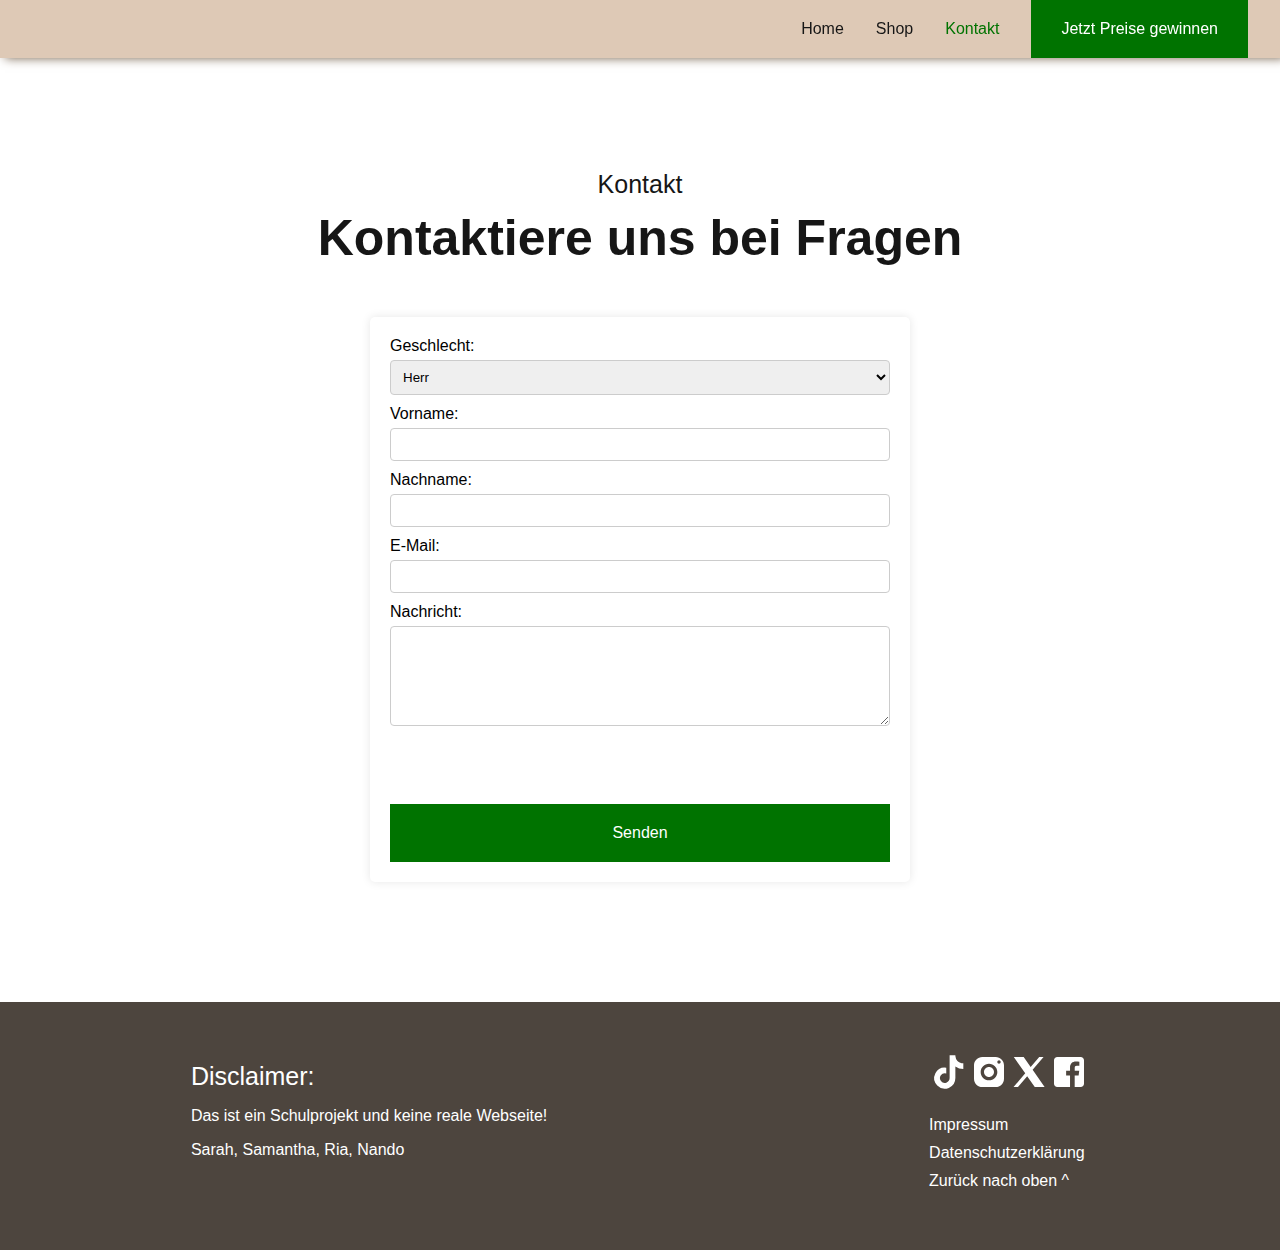
==== contact.html @ 3d5c15a6 "Website Grundgerüst" ====
<!DOCTYPE html>
<html lang="en">
<head>
    <meta charset="UTF-8">
    <meta name="viewport" content="width=device-width, initial-scale=1.0">
    <title>DIENSTAG - fast wie FREITAG.</title>
    <link rel="stylesheet" href="css/index.css">
    <link rel="stylesheet" href="css/contact.css">
    <link rel="icon" type="image/x-icon" href="content/f_favicon.png" style="width: 100%; height: 100%;">
</head>
<script src="js/common.js"></script>
<script src="js/contact.js"></script>
<body onload="burgerMenu()">
  <header id="header" class="sticky">
    <a href="index.html"><img src="images/Logo_Dienstag.png" alt="" class="logo"></a>
      <div id="burger-menu" class="burger-menu" onclick="burgerMenu()">
        <div class="bar"></div>
        <div class="bar"></div>
        <div class="bar"></div>
      </div>
      <nav class="nav">
        <a href="index.html">Home</a>
        <a href="#shop">Shop</a>
        <a href="index.html#shop" class="active">Kontakt</a>
        <a href="game.html"><button>Jetzt Preise gewinnen</button></a>
      </nav>
      <nav class="burger-nav">
        <a href="index.html" class="nav-link">Home</a>
        <a href="index.html#shop" class="nav-link">Shop</a>
        <a href="contact.html" class="nav-link active">Kontakt</a>
        <a href="game.html" class="nav-link"><button>Jetzt Preise gewinnen</button></a>
    </nav> 
</header>

<div class="content">

  <section class="content-section">
  <div class="title titleTransform">
    <h4 id="tag-line" class="dark">Kontakt</h4>
    <h2 id="sub-title" class="dark">Kontaktiere uns bei Fragen</h2>
  </div>
    <form action="#" method="post">
        <div>
            <label for="geschlecht">Geschlecht:</label>
            <select id="geschlecht" name="geschlecht" required>
                <option value="Herr">Herr</option>
                <option value="Frau">Frau</option>
                <option value="Andere">Andere</option>
            </select>
        </div>
        <div>
            <label for="vorname">Vorname:</label>
            <input type="text" id="vorname" name="vorname" required>
        </div>
        <div>
            <label for="nachname">Nachname:</label>
            <input type="text" id="nachname" name="nachname" required>
        </div>
        <div>
            <label for="email">E-Mail:</label>
            <input type="email" id="email" name="email" required>
        </div>
        <div>
            <label for="nachricht">Nachricht:</label>
            <textarea id="nachricht" name="nachricht" rows="4" required></textarea>
        </div>
        <div>
            <button type="submit" class="shop-button">Senden</button>
        </div>
    </form>

  </section>

  <footer>
    <div class="leftSide">
        <h4 class="footerTitle">Disclaimer:</h4>
        <p>Das ist ein Schulprojekt und keine reale Webseite!</p>
        <p>Sarah, Samantha, Ria, Nando</p>
    </div>
    <div class="rightSide">
      <div class="social-icons">
        <a href="https://www.tiktok.com/" target="_blank"><img src="images/Social_Icons/tiktok-icon.svg" alt="TikTok Icon"></a>
        <a href="https://www.instagram.com/" target="_blank"><img src="images/Social_Icons/instagram-icon.svg" alt="Instagram Icon"></a>
        <a href="www.twitter.com"><img src="images/Social_Icons/twitter-icon.svg" alt="X Icon"></a>
        <a href="https://www.facebook.com/" target="_blank"><img src="images/Social_Icons/facebook-icon.svg" alt="Facebook Icon"></a>
    </div>

    <div class="legal-links">
        <a href="impressum.html">Impressum</a>
        <a href="datenschutz.html">Datenschutzerklärung</a>
        <a href="#">Zurück nach oben ^</a>
    </div>
    </div>
</footer>
</div>
</body>
</html>
---- css/index.css ----
@import url("https://use.typekit.net/nyi6ihc.css");

html {
    scroll-behavior: smooth;
    scroll-padding-top: 80px;
}

body {
    font-family: "montserrat", sans-serif;
    font-weight: 400;
    font-style: normal;
    padding: 0;
    margin: 0;
    display: flex;
    align-items: center;
    justify-content: center;
}

button {
    background-color: #007300;
    color: white;
    border-style: none;
    font-size: 16px;
    font-family: 'montserrat', sans-serif;
    padding: 20px 30px;
    width: 100%;
}

.shop-button {
    margin-top: 4em;
    width: 20%;
}

button:hover {
    cursor: pointer;
    background-color: #005400;
    transition: 0.5s;
}

#sub-title {
    color: white;
    font-size: 50px;
    margin: 0;
}

.content-section {
    padding-top: 80px;
    padding-bottom: 100px;
}

h4 {
    color: #fff;
    text-align: center;
    margin: 10px 0;
    font-size: 25px;
    font-weight: 100;
}

.dark {
    color: #161616 !important;
}

.title {
    text-align: center;
    margin-bottom: 30px;
    display: flex;
    flex-direction: column;
    align-items: center;
    margin-bottom: 50px;
}

a:hover {
    color: #007300;
    transition: 0.5s;
}

.active {
    color: #007300;
}

@media screen and (max-width: 375px) {
    #sub-title {
        font-size: 30px;
    }
}

.subText {
    margin-bottom: 50px;
    color: white;
}

@media screen and (max-width: 390px) {
    .subText {
        font-size: 18px;
    }

    #sub-title {
        font-size: 46px;
    }
}

/*Header Start*/

header {
    display: flex;
    justify-content: space-between;
    align-items: center;
    background-color: #dec9b6;
    margin: 0;
    width: 100%;
    box-sizing: border-box;

    box-shadow: #75614b 5px 0px 10px;

    /*box-shadow: black 0px 0px 10px;*/
}

.sticky {
    position: fixed;
    top: 0;
    width: 100%;
    z-index: 1000;
}

.sticky + .content {
    padding-top: 5em;
    width: 100%;
}

nav {
    display: flex;
    align-items: center;
    gap: 2em;
    margin-right: 2em;
}

.last {
    margin-bottom: 20px;
}

nav a{
    font-style: normal;
    text-decoration: none;
    color: rgb(22, 22, 22);
}

.logo {
    width: 11em;
    margin-left: 1em;
}

.burger-menu {
    display: none;
    cursor: pointer;
    margin-right: 2em;
}

.bar {
    width: 30px;
    height: 3px;
    background-color: #161616;
    margin: 6px 0;
}

.burger-nav {
    display: none;
}

.nav-link {
    display: none;
}

@media screen and (max-width: 768px) {
    nav {
        display: none;
        flex-direction: column;
        width: 100%;
        text-align: center;
        background-color: #013f16;
        position: absolute;
        top: 100%;
        padding-left: 0px;
    }

    nav a {
        display: block;
        padding: 20px 0px;
        color: #fff;
        text-decoration: none;
        width: 100%;
    }

    .burger-menu {
        display: block;
    }

    .nav-link {
        display: block;
    }
    
}



/*Header End*/

/*Section: Home Start*/

#home {
    position: relative;
    height: 100vh;
    overflow: hidden;
}

#video-background {
    object-fit: cover;
    width: 100%;
    height: 100vh;
}

#overlay {
    position: absolute;
    top: 0;
    left: 0;
    width: 100%;
    height: 100%;
    background: linear-gradient(#dec9b6, #d7b58f7f);
    z-index: 0;
}

#text-overlay {
    position: absolute;
    top: 50%;
    left: 50%;
    transform: translate(-50%, -50%);
    text-align: center;
    color: #fff;
    z-index: 1;
}

#text-overlay h1 {
    font-size: 6em;
    margin: 0;
    text-transform: uppercase;
}

#text-overlay h2 {
    font-size: 2em;
    margin-top: 10px;
    font-weight: 100;
}

#text-overlay img {
    width: 10%;
    margin-top: 20%;
}


@media screen and (max-width: 1024px) {
    #text-overlay h1 {
        font-size: 4em;
    }

    #text-overlay h2 {
        font-size: 2em;
    }
}

@media screen and (max-width: 375px) {
    #text-overlay h1 {
        font-size: 2.5em;
    }

    #text-overlay h2 {
        font-size: 1.5em;
    }
    
}
/*Section: Home End*/


/*Section: Gewinnspiel End*/

#gewinnspiel {
    background-color: #dec9b6;
}

.gewinnspielTitle {
    color: rgb(41, 41, 41) !important;
}

#gewinnspiel p .subText {
    padding: 0px 100px;
    margin-top: 0;
}

@media screen and (max-width: 557px) {
    #gewinnspiel h2 {
        font-size: 35px;
    }

    #gewinnspiel .subText {
        font-size: 16px;
        padding: 0px 30px;
        margin-top: 0;
    }
}

@media screen and (max-width: 375px){
    #gewinnspiel h2 {
        font-size: 30px;
    }
}

#game {
    border-style: solid;
    border-color: rgb(41, 41, 41);
    border-width: 1px;
    width: 70%;
    height: 500px;
    margin-left: auto;
    margin-right: auto;
}

/*Section: Gewinnspiel End*/

/*Section: Shop Start*/

#shop {
    margin: 0;
    background: #013f16;
    display: flex;
    flex-direction: column;
    justify-content: center;
    align-items: center;
}

.cards {
    display: flex;
    justify-content: center;
    flex-wrap: wrap;
    height: 100%;
    gap: 3em;
    padding: 0 10%;
    flex-grow: 1;
}

.card {
    width: 100%;
    max-width: 30%;
    height: 100%;
    box-shadow: 5px 10px 40px rgb(31, 31, 31, 0.5);
}

.cardImageContainer {
    position: relative;
    width: 100%;
    height: 100%;
    overflow: hidden;
}

.cardImage {
    width: 100%;
    height: 15rem;
    object-fit: cover;
}

.cardImageOverlay {
    position: absolute;
    top: 0;
    left: 0;
    width: 100%;
    height: 100%;
    background: linear-gradient(to bottom, #01250d00, #01250d 100%);
}

.cardDescription {
    background-color: #01250d;
    margin: 0;
    color: white;
    padding: 30px 20px;
    display: flex;
    flex-direction: column;
}

.cardTitle {
    margin: 0;
}

.cardButton {
    margin-top: 2em;
}

@media screen and (max-width: 1024px) {
    .card {
        width: 40%;
        max-width: 50%;
        height: 100%;
    }
}

@media screen and (max-width: 768px) {
    .card {
        width: 100%;
        max-width: 70%;
        height: 100%;
    }
}

@media screen and (max-width: 425px) {
    .card {
        width: 100%;
        max-width: 100%;
        height: 100%;
    }

    .produktbeschrieb {
        font-size: 12px;
        width: 90%;
    }
}

@media screen and (max-width: 320px) {
    #shop #sub-title {
        font-size: 40px !important;
    }
}

.labels {
    display: flex;
    flex-wrap: wrap;
    justify-content: center;
    align-items: center;
    gap: 2em;
    margin-top: 2em;
}

.labels img {
    width: 10%;
    height: 10%;
}

.produktbeschrieb {
    margin-top: 4em;
    color: white;
    left: 50%;
}

.smalltext {
    font-size: 11px;
}
/*Section: Shop End*/

/*Section: Footer Start*/

footer {
    background-color: #4d453e;
    color: #fff;
    padding: 50px 0;
    display: flex;
    justify-content: space-around;
    align-items: flex-start;
    flex-wrap: wrap;
}

.contact-info {
    flex: 1 1 300px;
    max-width: 300px;
    margin-right: 20px;
}

.leftSide a {
    color: #33b7c3;
}

.footerTitle {
    text-align: left;
}

.social-icons {
    flex: 1 1 200px;
    max-width: 200px;
    display: flex;
    justify-content: space-between;
    align-items: center;
    margin-bottom: 20px;
}

.social-icons a img {
    width: 40px;
    height: 40px;
}

.legal-links {
    flex: 1 1 200px;
    max-width: 200px;
}

.legal-links a {
    display: block;
    margin-bottom: 10px;
    color: #fff;
    text-decoration: none;
}

.legal-links a:hover {
    text-decoration: underline;
}

/*Section: Footer End*/

@media screen and (max-width: 425px) {
    .logo {
        font-size: 25px;
    }

    footer, .leftSide {
        padding: 25px;
    }

    header {
        margin-bottom: 0;   
        bottom: 85%;
    }
    
    .content {
        margin-top: 0;
    }
    
    .content {
        height: 100%;
        top: 0;
    }

    .datenschutzSection h1, h2 {
        font-size: 18px;
        margin-bottom: 15px;
        margin-top: 40px;
    }



}

.datenschutzSection {
    height: 100%;
    margin-top: 30px;
    padding: 0 15%;
    bottom: 100%;
    background-color: white !important;
    text-align: left !important;
}
---- css/contact.css ----
form {
    max-width: 500px;
    margin: 20px auto;
    background: #fff;
    padding: 20px;
    border-radius: 5px;
    box-shadow: 0 0 10px rgba(0, 0, 0, 0.1);
}

label {
    display: block;
    margin-bottom: 5px;
}

input[type="text"],
input[type="email"],
select,
textarea {
    width: 100%;
    padding: 8px;
    margin-bottom: 10px;
    border: 1px solid #ccc;
    border-radius: 4px;
    box-sizing: border-box;
}

textarea {
    height: 100px;
}

button {
    width: 100% !important;
}

.invalid-input {
    border-color: #ff9999;
}

.invalid-input:focus {
    border-color: #ff9999;
}

.valid-input {
    border-color: #ccc;
}
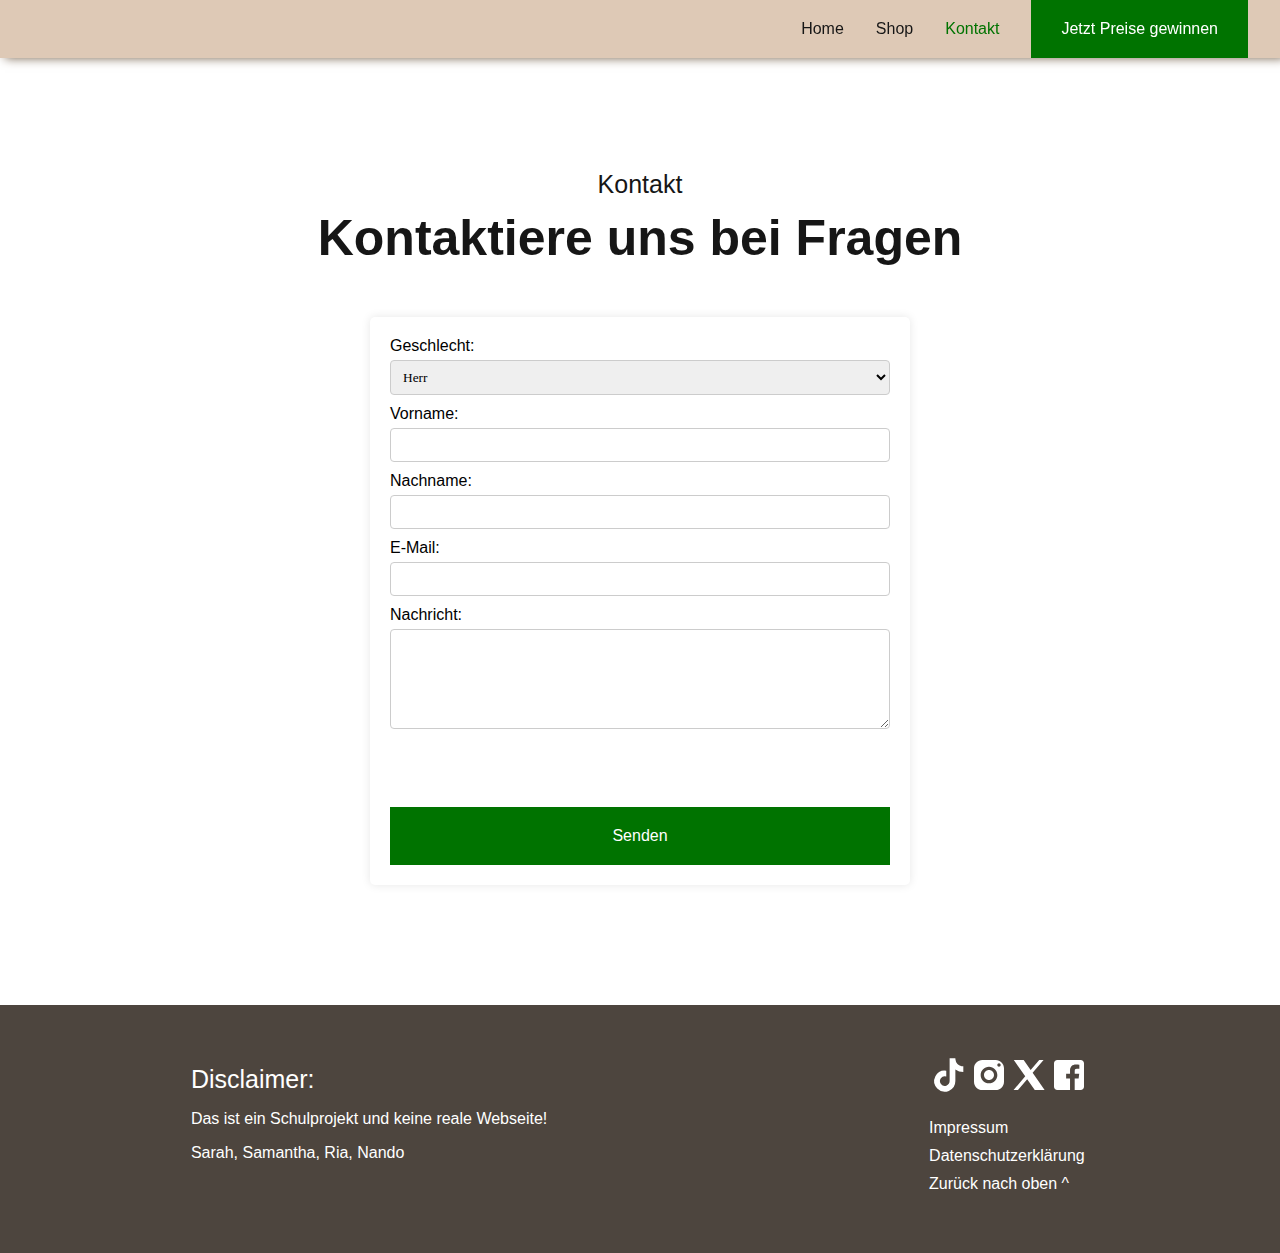
==== commit 4cdad0b8: "Form Validation" ====
--- a/contact.html
+++ b/contact.html
@@ -8,8 +8,6 @@
     <link rel="stylesheet" href="css/contact.css">
     <link rel="icon" type="image/x-icon" href="content/f_favicon.png" style="width: 100%; height: 100%;">
 </head>
-<script src="js/common.js"></script>
-<script src="js/contact.js"></script>
 <body onload="burgerMenu()">
   <header id="header" class="sticky">
     <a href="index.html"><img src="images/Logo_Dienstag.png" alt="" class="logo"></a>
@@ -39,35 +37,35 @@
     <h4 id="tag-line" class="dark">Kontakt</h4>
     <h2 id="sub-title" class="dark">Kontaktiere uns bei Fragen</h2>
   </div>
-    <form action="#" method="post">
-        <div>
-            <label for="geschlecht">Geschlecht:</label>
-            <select id="geschlecht" name="geschlecht" required>
-                <option value="Herr">Herr</option>
-                <option value="Frau">Frau</option>
-                <option value="Andere">Andere</option>
-            </select>
-        </div>
-        <div>
-            <label for="vorname">Vorname:</label>
-            <input type="text" id="vorname" name="vorname" required>
-        </div>
-        <div>
-            <label for="nachname">Nachname:</label>
-            <input type="text" id="nachname" name="nachname" required>
-        </div>
-        <div>
-            <label for="email">E-Mail:</label>
-            <input type="email" id="email" name="email" required>
-        </div>
-        <div>
-            <label for="nachricht">Nachricht:</label>
-            <textarea id="nachricht" name="nachricht" rows="4" required></textarea>
-        </div>
-        <div>
-            <button type="submit" class="shop-button">Senden</button>
-        </div>
-    </form>
+  <form action="#" method="post" novalidate>
+    <div>
+      <label for="gender">Geschlecht:</label>
+      <select id="gender" name="gender" required>
+          <option value="Herr">Herr</option>
+          <option value="Frau">Frau</option>
+          <option value="Andere">Andere</option>
+      </select>
+  </div>
+  <div>
+      <label for="firstName">Vorname:</label>
+      <input type="text" id="firstName" name="firstName" required>
+  </div>
+  <div>
+      <label for="lastName">Nachname:</label>
+      <input type="text" id="lastName" name="lastName" required>
+  </div>
+  <div>
+      <label for="email">E-Mail:</label>
+      <input type="email" id="email" name="email" required>
+  </div>
+  <div>
+      <label for="message">Nachricht:</label>
+      <textarea id="message" name="message" rows="4" required></textarea>
+  </div>
+  <div>
+      <button type="submit" class="shop-button">Senden</button>
+  </div>
+</form>
 
   </section>
 
@@ -93,5 +91,7 @@
     </div>
 </footer>
 </div>
+<script src="js/common.js"></script>
+<script src="js/contact.js"></script>
 </body>
 </html>--- a/css/index.css
+++ b/css/index.css
@@ -341,13 +341,12 @@
     flex-wrap: wrap;
     height: 100%;
     gap: 3em;
-    padding: 0 10%;
     flex-grow: 1;
 }
 
 .card {
-    width: 100%;
-    max-width: 30%;
+    max-width: 100%;
+    min-width: 20%;
     height: 100%;
     box-shadow: 5px 10px 40px rgb(31, 31, 31, 0.5);
 }
--- a/css/contact.css
+++ b/css/contact.css
@@ -22,6 +22,9 @@
     border: 1px solid #ccc;
     border-radius: 4px;
     box-sizing: border-box;
+    resize: vertical;
+
+    font-family: "montserrat";
 }
 
 textarea {
@@ -32,14 +35,11 @@
     width: 100% !important;
 }
 
-.invalid-input {
-    border-color: #ff9999;
+.error {
+    color: red;
+    font-size: 0.9em;
+    margin-bottom: 10px;
 }
-
-.invalid-input:focus {
-    border-color: #ff9999;
-}
-
-.valid-input {
-    border-color: #ccc;
-}
+.input-error {
+    border: 1px solid red;
+}